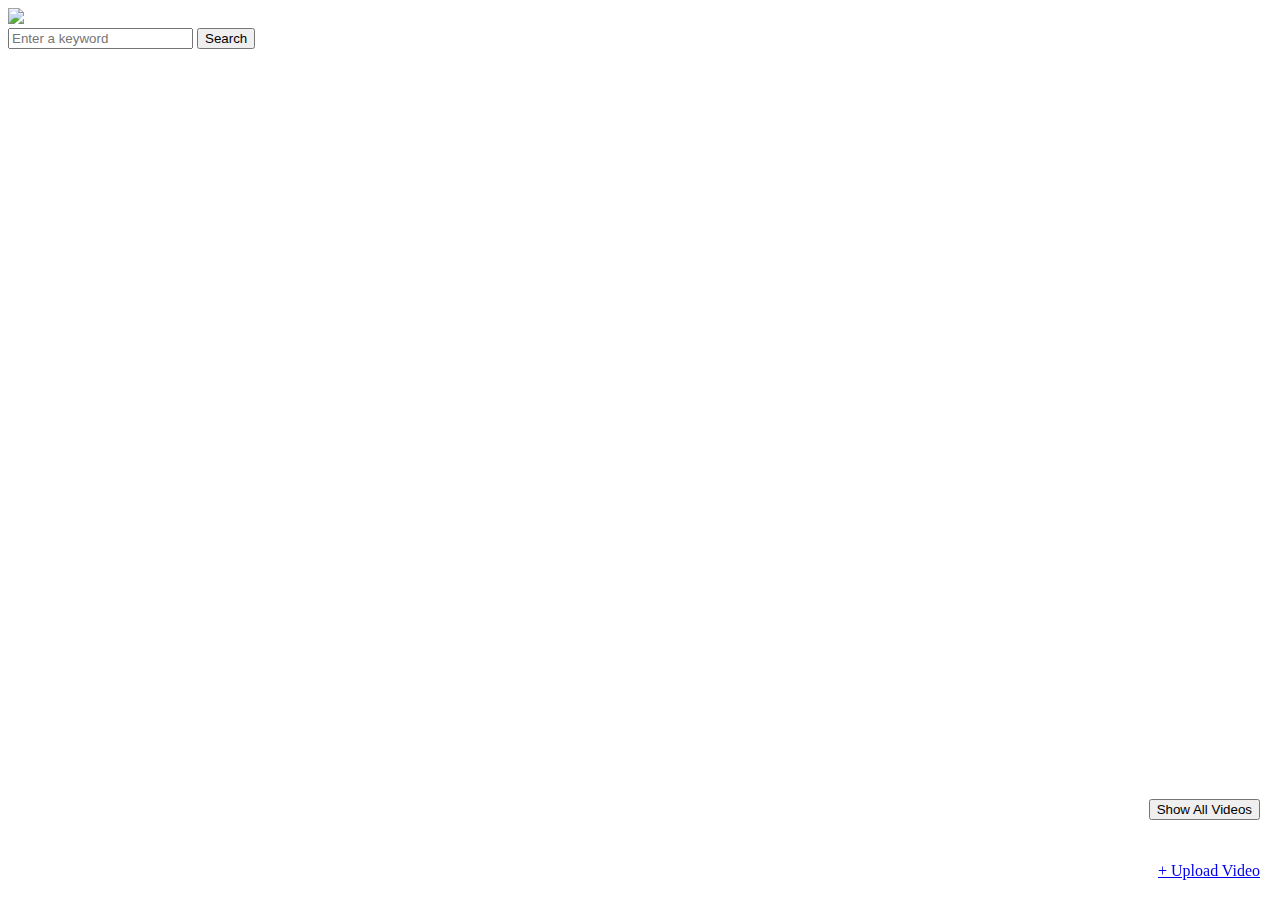
==== index.html @ bedd0fa5 "Create index.html" ====
<!DOCTYPE html>
<html lang="en">
<head>
    <meta charset="UTF-8">
    <meta http-equiv="X-UA-Compatible" content="IE=edge">
    <meta name="viewport" content="width=device-width, initial-scale=1.0">        
    <link href="https://fonts.googleapis.com/css2?family=Roboto&display=swap" rel="stylesheet">
    <link rel="stylesheet" href="styles.css"/>
</head>
<body>  
    <header>
        <a href="upload.html" id="btn-upload" class="btn" style="position:fixed; bottom:20px; right:20px;"> 
            + Upload Video
        </a>  
        <button id="btn-show-all" class="btn" style="position:fixed; bottom:80px; right:20px;"> 
            Show All Videos
        </button>  
        <img src="assets/logo.png">   <br>
        <input id="txt-search" type="text" placeholder="Enter a keyword" value="">
        <button id="btn-search" class="btn">Search</button>
    </header>
    
    <div id="results">
    </div>
    <script src="app.js"></script>
</body>
</html>
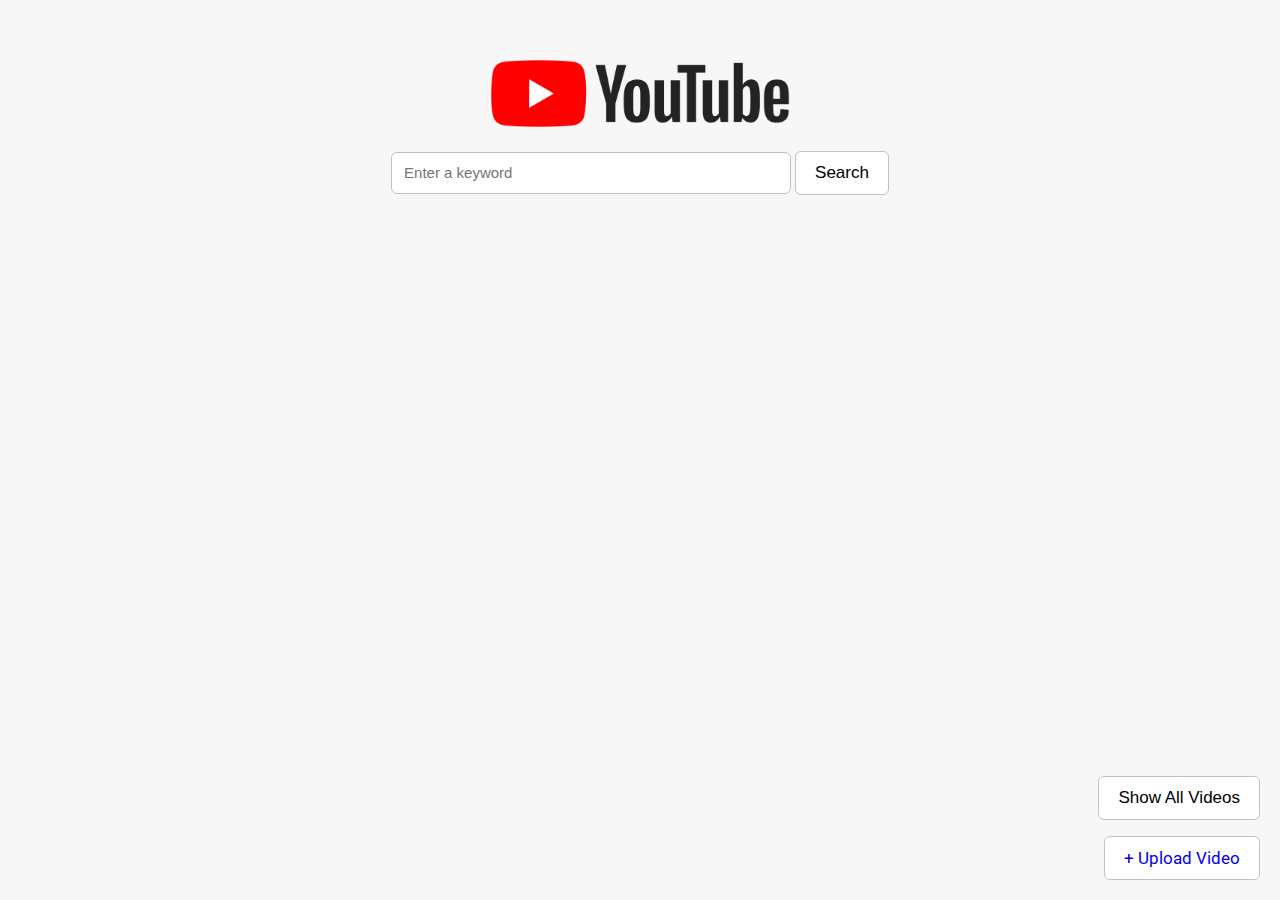
==== commit 447282c3: "Update index.html" ====
--- a/index.html
+++ b/index.html
@@ -12,12 +12,12 @@
         <a href="upload.html" id="btn-upload" class="btn" style="position:fixed; bottom:20px; right:20px;"> 
             + Upload Video
         </a>  
-        <button id="btn-show-all" class="btn" style="position:fixed; bottom:80px; right:20px;"> 
+        <button id="btn-show-all" class="btn" style="position:fixed; bottom:80px; right:20px;" onclick="showAll()"> 
             Show All Videos
         </button>  
         <img src="assets/logo.png">   <br>
         <input id="txt-search" type="text" placeholder="Enter a keyword" value="">
-        <button id="btn-search" class="btn">Search</button>
+        <button id="btn-search" class="btn" onclick="validateSearch()">Search</button>
     </header>
     
     <div id="results">
--- a/styles.css
+++ b/styles.css
@@ -0,0 +1,143 @@
+* {
+    margin:0px;
+    padding:0px;
+    box-sizing: border-box;
+}
+body {
+    font-family:"Roboto";
+    background-color:#f7f7f7;
+}
+header {
+    text-align:center;
+    margin:40px 0px;
+}
+/* logo */
+header > img {
+    width:300px;
+    margin:20px 0px;
+}
+input, textarea {
+    border: 1px solid #bdc3c7;
+    color: #34495e;
+    font-family: "Lato", Helvetica, Arial, sans-serif;
+    font-size: 15px;
+    line-height: 1.4;
+    padding: 8px 12px;    
+    border-radius: 6px;
+    box-shadow: none;
+    transition: border .25s linear, color .25s linear, background-color .25s linear;        
+}
+input {
+    height: 42px;
+    width:400px; 
+}
+.btn {
+    padding: 10px 19px;
+    font-size: 17px;
+    line-height: 1.3;
+    border-radius: 6px;
+    background-color: #fff;
+    border: 1px solid #bdc3c7;
+    text-decoration:none;    
+}
+.btn:hover {
+    background-color:#ff4757;
+    color:white;
+    border:1px solid #ff4757;
+    cursor:pointer;
+}
+.btn:focus {
+    outline:0;
+}
+
+div#results {
+    width:70vw;
+    margin:0 auto;
+    text-align:center;
+}
+div.video {    
+    display:grid;
+    grid-template-columns: 400px auto;
+    grid-column-gap: 20px;
+    padding:20px;
+    margin:20px 0px;
+    background-color:#fff;
+    text-align:left;
+}
+
+/* Video thumbnail */
+img.thumbnail {
+    max-width:400px;
+}
+
+p.name {
+    font-size:20px;    
+}
+p.name a {
+    color:rgb(22, 1, 116);
+    text-decoration:none;
+}
+/* video statistics (num views, date released) */
+p.stats {
+    font-size:14px;    
+
+}
+/* profile photo */
+p.creator {
+    font-size:14px;
+    display:flex;
+    align-items:center;
+    margin-top:15px;
+}
+p.creator img {
+    max-width:40px;
+    border-radius:50%;
+    border:1px solid #666;
+    margin-right:10px;
+}
+/* description box */
+p.desc {
+    margin-top:20px;
+    font-size:16px;
+    color:#555;
+}
+
+
+/* Styles for Upload page */
+h1 {
+    font-size:22px;
+}
+div.container {
+    margin:0 auto;
+    margin-bottom:40px;
+    width:50vw;    
+    display:flex;
+    justify-content: center;
+}
+div.container form {
+    background-color:#fff;
+    padding:30px;
+}
+div.container form input {
+    width:300px;
+    display:block;
+    margin:20px 0px;
+}
+
+div.container form textarea {
+    margin:20px 0px;
+}
+div.container form label {
+    display:block;    
+}
+
+.btn-secondary {
+    background-color:#ff4757;
+    border:1px solid #ff4757;
+    color:white; 
+}
+
+.btn-secondary:hover {
+    background-color:white;
+    color:black; 
+}
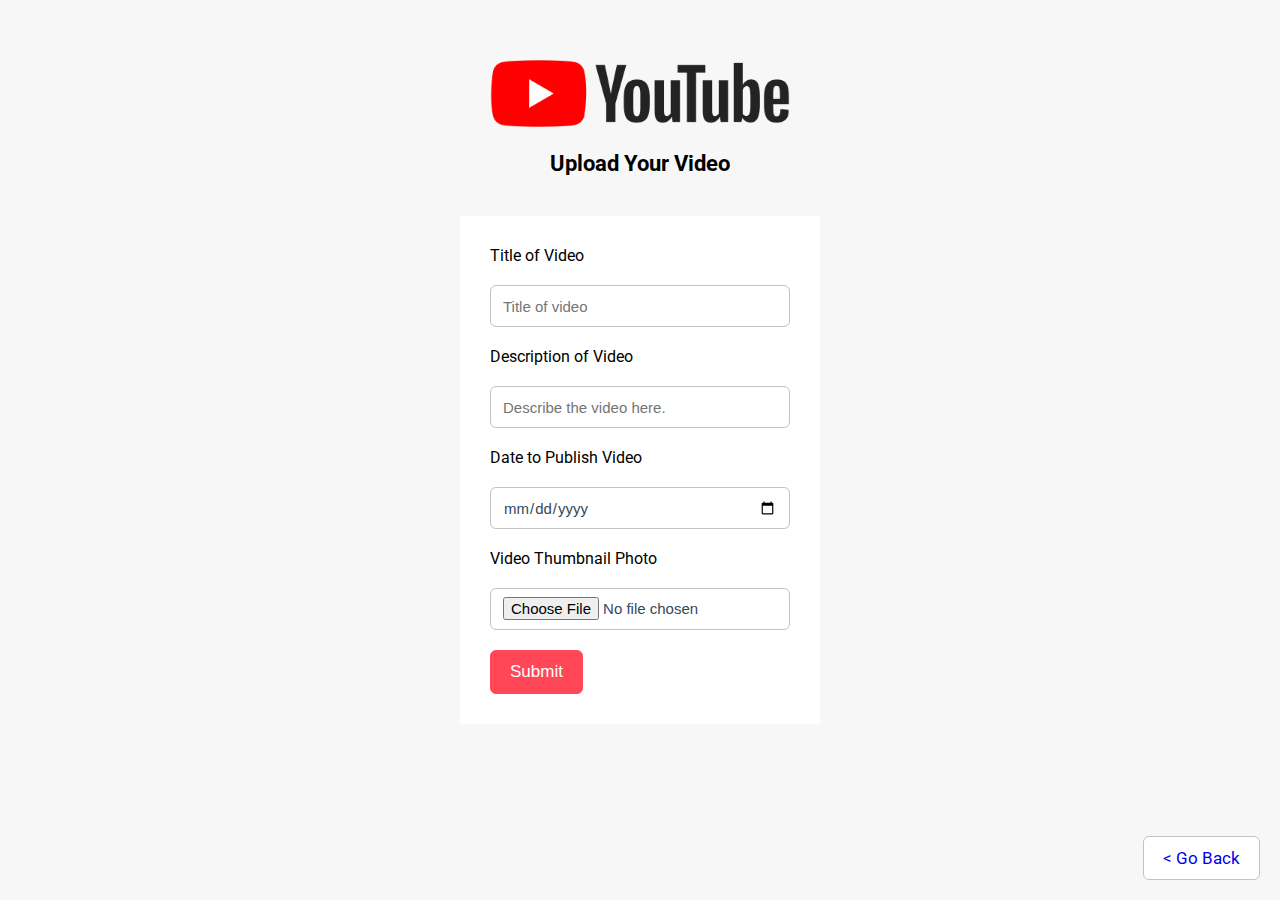
==== commit 810acd5c: "Update index.html" ====
--- a/index.html
+++ b/index.html
@@ -3,25 +3,33 @@
 <head>
     <meta charset="UTF-8">
     <meta http-equiv="X-UA-Compatible" content="IE=edge">
-    <meta name="viewport" content="width=device-width, initial-scale=1.0">        
+    <meta name="viewport" content="width=device-width, initial-scale=1.0">    
     <link href="https://fonts.googleapis.com/css2?family=Roboto&display=swap" rel="stylesheet">
     <link rel="stylesheet" href="styles.css"/>
 </head>
-<body>  
-    <header>
-        <a href="upload.html" id="btn-upload" class="btn" style="position:fixed; bottom:20px; right:20px;"> 
-            + Upload Video
-        </a>  
-        <button id="btn-show-all" class="btn" style="position:fixed; bottom:80px; right:20px;" onclick="showAll()"> 
-            Show All Videos
-        </button>  
+<body>
+    <script src="app.js"></script>
+    <header> 
+        <a href="index.html" class="btn" style="position:fixed; bottom:20px; right:20px;"> 
+            < Go Back
+        </a>         
         <img src="assets/logo.png">   <br>
-        <input id="txt-search" type="text" placeholder="Enter a keyword" value="">
-        <button id="btn-search" class="btn" onclick="validateSearch()">Search</button>
+        <h1> Upload Your Video </h1>            
     </header>
-    
-    <div id="results">
+
+    <div class="container">
+            <!-- @TODO: Put your code here -->
+            <form name = "uploadForm" action="https://formspree.io/f/mnqlnrqe" method="POST">
+                <label for="title">Title of Video</label>
+                <input type="text" name="title" id="title" placeholder="Title of video" required minlength="1">
+                <label for="desc">Description of Video</label>
+                <input type="text" name="desc" id="desc" placeholder="Describe the video here." required minlength="1">
+                <label for="date">Date to Publish Video</label>
+                <input type="date" name="date" id="date" min="2021-04-22" max="2022-04-22" required minlength="10">
+                <label for="date">Video Thumbnail Photo</label>
+                <input type="file" id="thumbnail" name="thumbnail" accept="image/png, image/jpeg"> 
+                <button class="btn btn-secondary" type="submit">Submit</button> 
+            </form>
     </div>
-    <script src="app.js"></script>
 </body>
 </html>
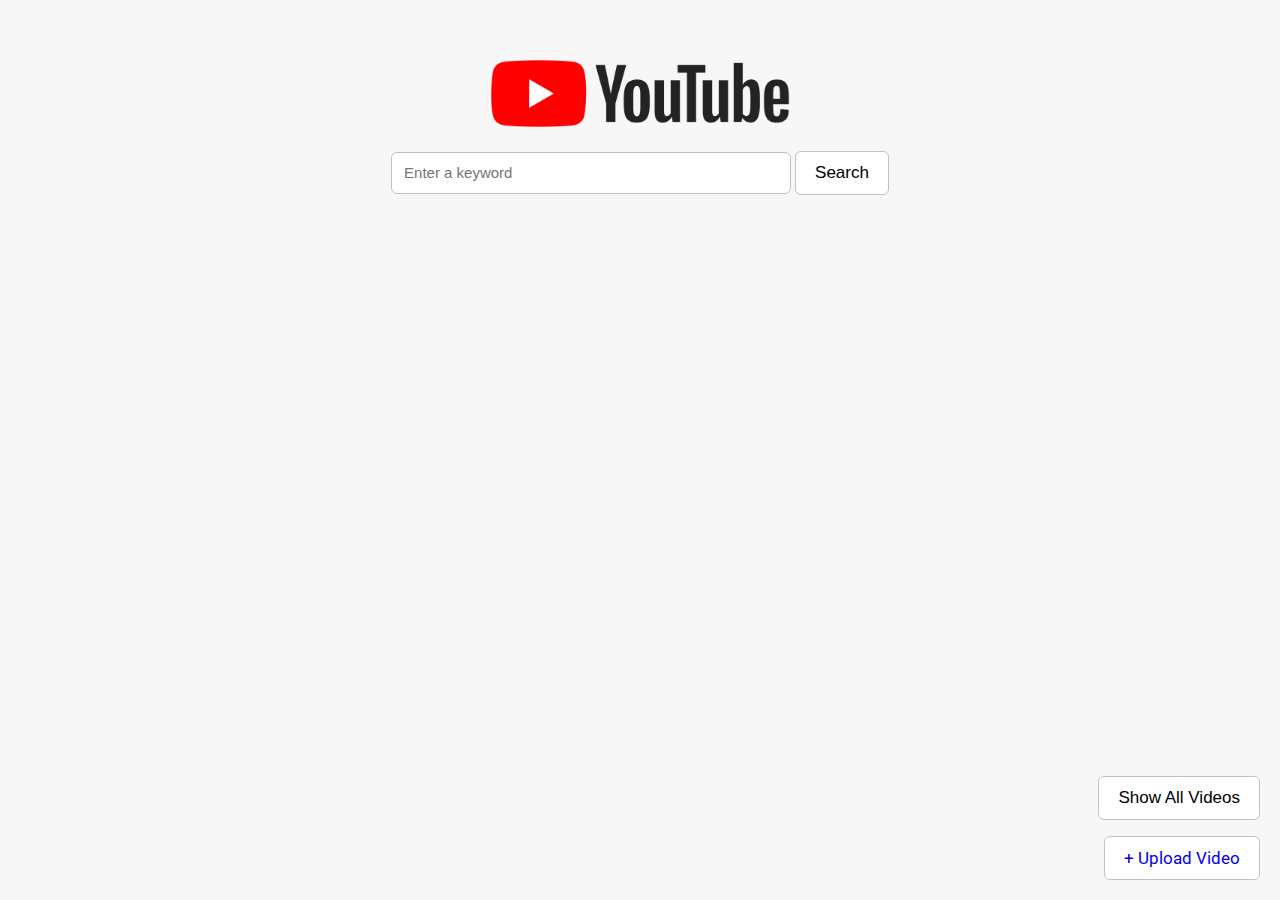
==== commit 59cfc148: "Update index.html" ====
--- a/index.html
+++ b/index.html
@@ -3,33 +3,25 @@
 <head>
     <meta charset="UTF-8">
     <meta http-equiv="X-UA-Compatible" content="IE=edge">
-    <meta name="viewport" content="width=device-width, initial-scale=1.0">    
+    <meta name="viewport" content="width=device-width, initial-scale=1.0">        
     <link href="https://fonts.googleapis.com/css2?family=Roboto&display=swap" rel="stylesheet">
     <link rel="stylesheet" href="styles.css"/>
 </head>
-<body>
+<body>  
+    <header>
+        <a href="upload.html" id="btn-upload" class="btn" style="position:fixed; bottom:20px; right:20px;"> 
+            + Upload Video
+        </a>  
+        <button id="btn-show-all" class="btn" style="position:fixed; bottom:80px; right:20px;" onclick="showAll()"> 
+            Show All Videos
+        </button>  
+        <img src="assets/logo.png">   <br>
+        <input id="txt-search" type="text" placeholder="Enter a keyword" value="">
+        <button id="btn-search" class="btn" onclick="validateSearch()">Search</button>
+    </header>
+    
+    <div id="results">
+    </div>
     <script src="app.js"></script>
-    <header> 
-        <a href="index.html" class="btn" style="position:fixed; bottom:20px; right:20px;"> 
-            < Go Back
-        </a>         
-        <img src="assets/logo.png">   <br>
-        <h1> Upload Your Video </h1>            
-    </header>
-
-    <div class="container">
-            <!-- @TODO: Put your code here -->
-            <form name = "uploadForm" action="https://formspree.io/f/mnqlnrqe" method="POST">
-                <label for="title">Title of Video</label>
-                <input type="text" name="title" id="title" placeholder="Title of video" required minlength="1">
-                <label for="desc">Description of Video</label>
-                <input type="text" name="desc" id="desc" placeholder="Describe the video here." required minlength="1">
-                <label for="date">Date to Publish Video</label>
-                <input type="date" name="date" id="date" min="2021-04-22" max="2022-04-22" required minlength="10">
-                <label for="date">Video Thumbnail Photo</label>
-                <input type="file" id="thumbnail" name="thumbnail" accept="image/png, image/jpeg"> 
-                <button class="btn btn-secondary" type="submit">Submit</button> 
-            </form>
-    </div>
 </body>
 </html>
